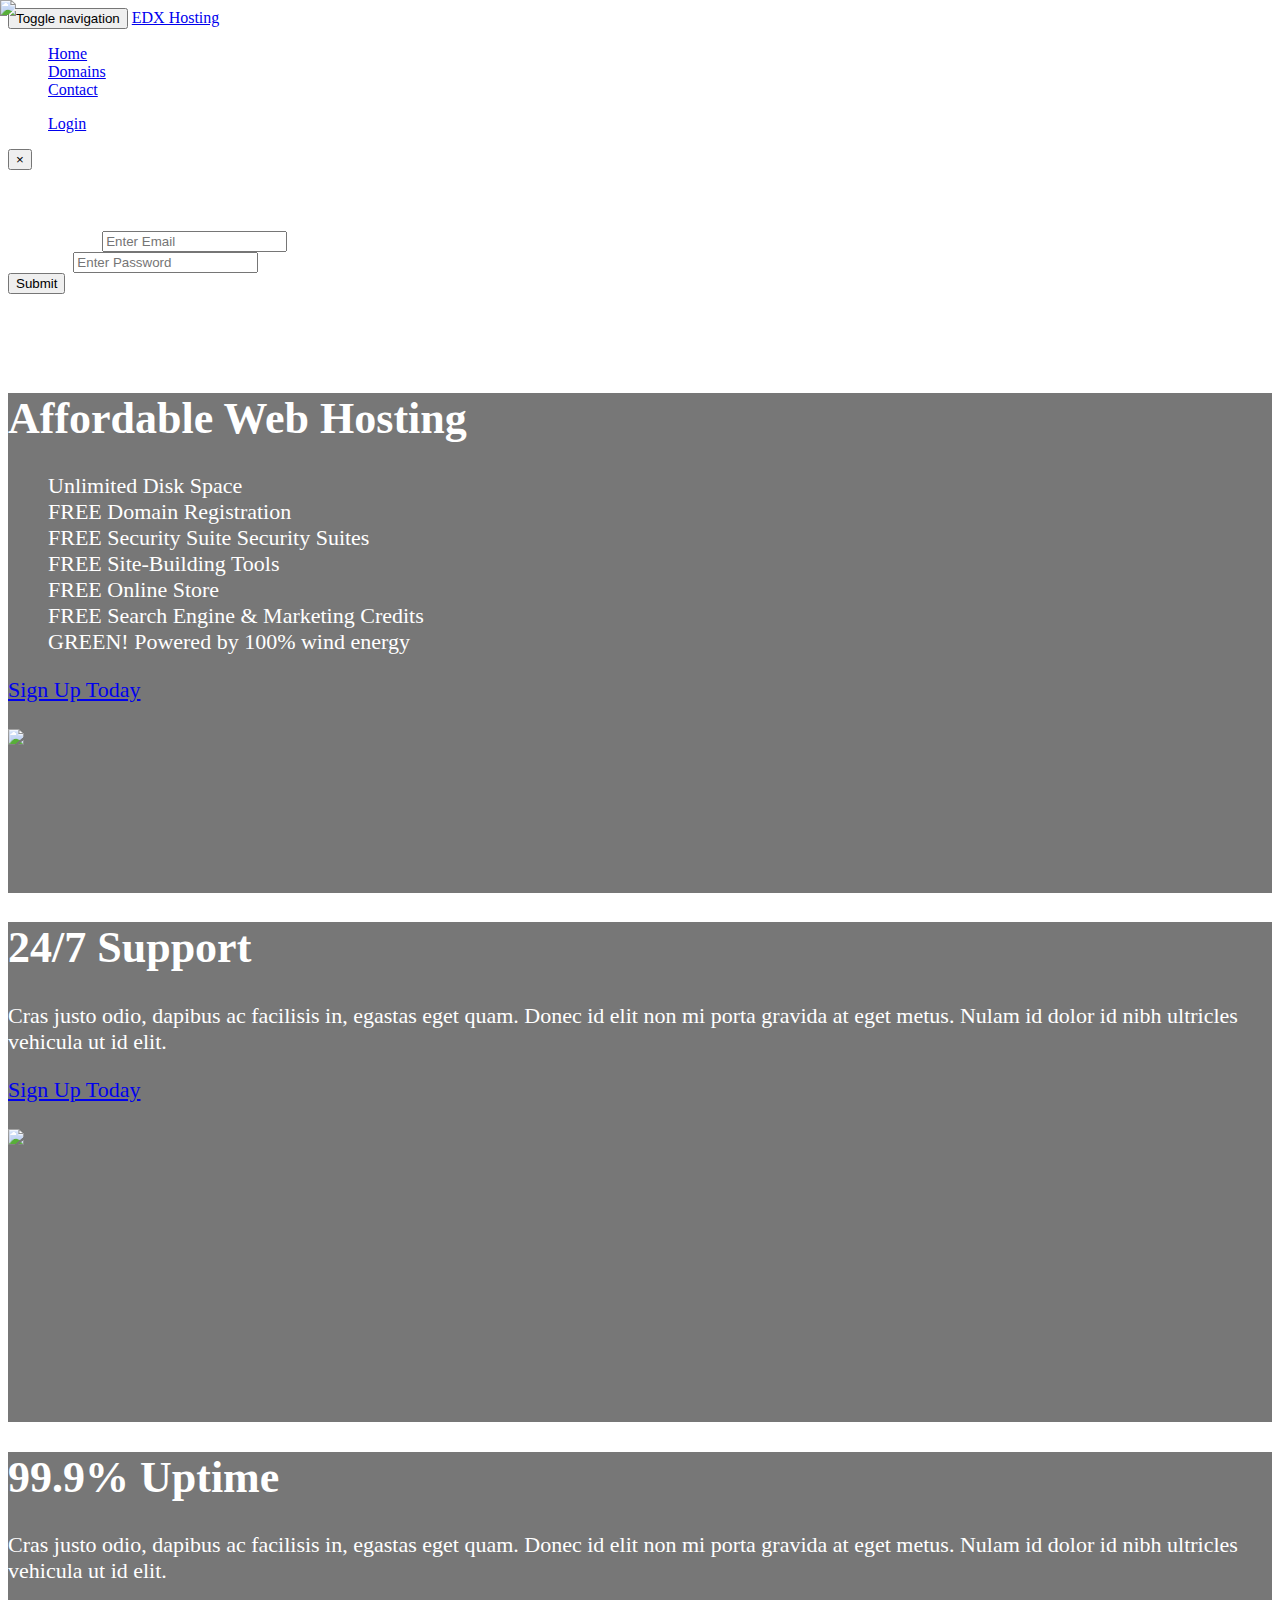
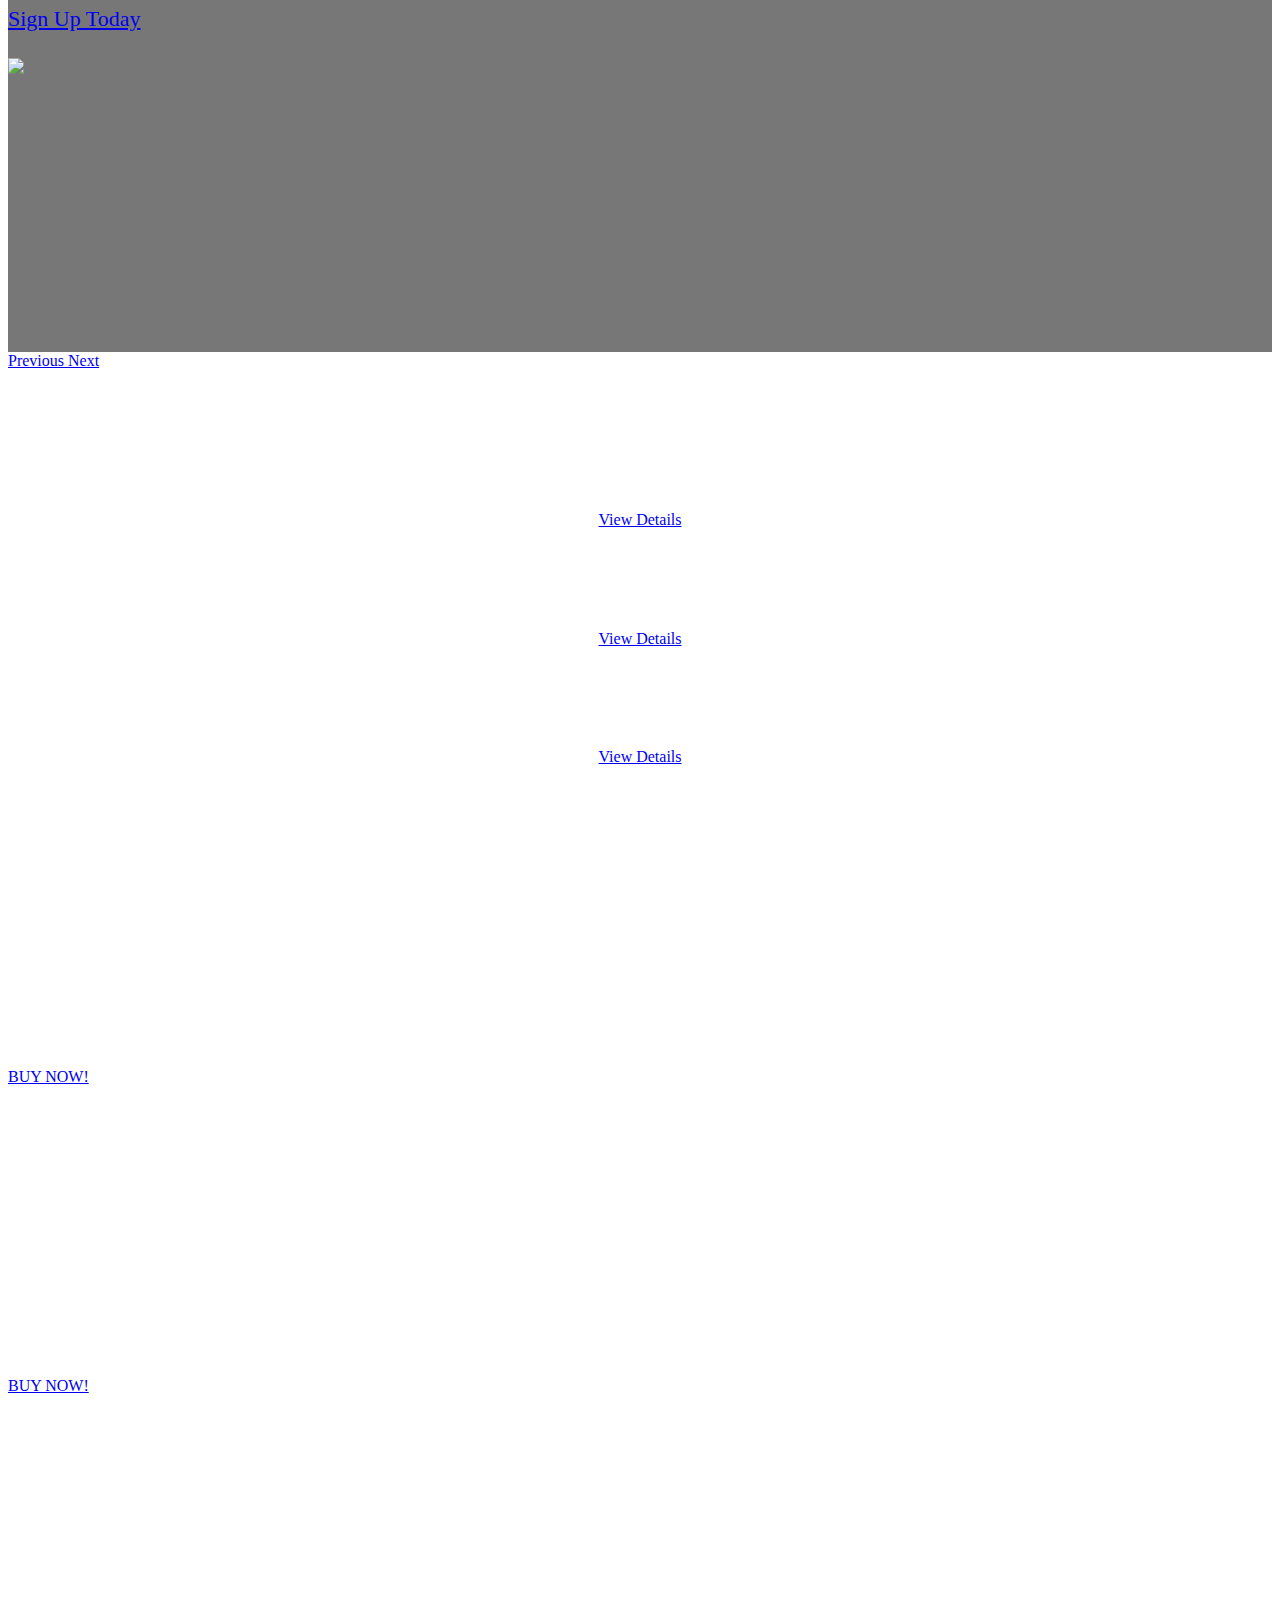
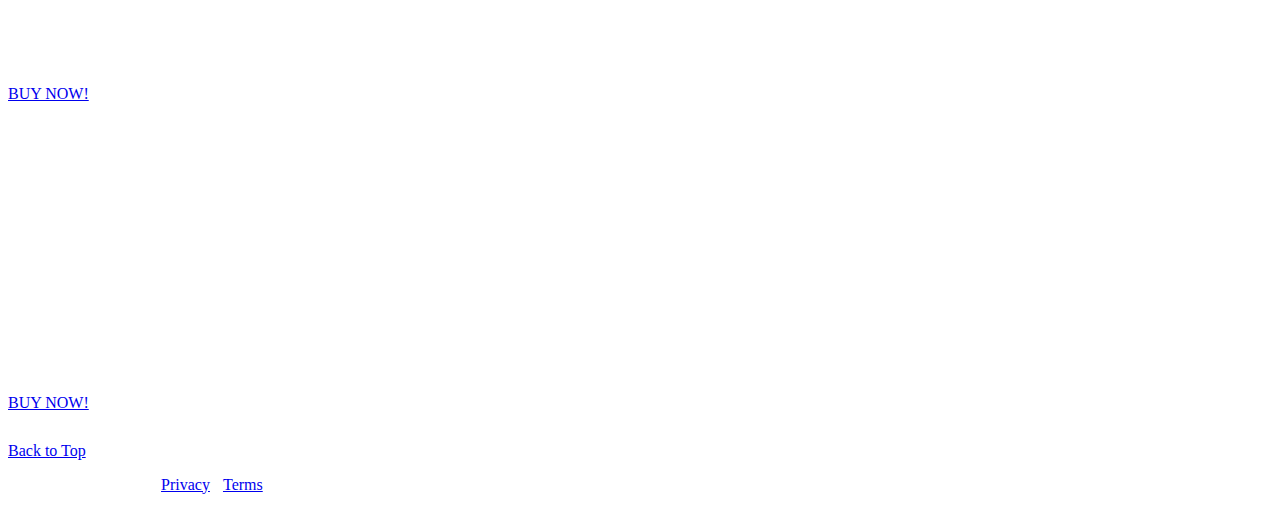
==== index.html @ d73d1c96 "first commit" ====
<!DOCTYPE html>
<html lang="en">
  <head>
    <meta charset="utf-8">
    <meta http-equiv="X-UA-Compatible" content="IE=edge">
    <meta name="viewport" content="width=device-width, initial-scale=1">
    <title>EDX Hosting</title>

    <!-- Bootstrap core CSS -->
    <link href="css/bootstrap.css" rel="stylesheet">

    <!-- Custom styles for this template -->
    <link href="css/style.css" rel="stylesheet">
    <!-- Font Awesome Stylesheet -->
    <link href="css/font-awesome.css" rel="stylesheet">
  </head>

  <body>

    <nav class="navbar navbar-inverse navbar-fixed-top">
      <div class="container">
        <div class="navbar-header">
          <button type="button" class="navbar-toggle collapsed" data-toggle="collapse" data-target="#navbar" aria-expanded="false" aria-controls="navbar">
            <span class="sr-only">Toggle navigation</span>
            <span class="icon-bar"></span>
            <span class="icon-bar"></span>
            <span class="icon-bar"></span>
          </button>
          <a class="navbar-brand" href="#">EDX Hosting</a>
        </div>
        <div id="navbar" class="collapse navbar-collapse">
          <ul class="nav navbar-nav">
            <li class="active"><a href="#">Home</a></li>
            <li><a href="#domains.html">Domains</a></li>
            <li><a href="#contact">Contact</a></li>
          </ul>
          <ul class="nav navbar-nav navbar-right">
          	<li><a href="#" data-toggle="modal" data-target="#myModal">Login</a></li>

          </ul>
        </div><!--/.nav-collapse -->
      </div>
    </nav>

    <!-- Modal -->
<div class="modal fade" id="myModal" tabindex="-1" role="dialog" aria-labelledby="myModalLabel" aria-hidden="true">
  <div class="modal-dialog">
    <div class="modal-content">
      <div class="modal-header">
        <button type="button" class="close" data-dismiss="modal" aria-label="Close"><span aria-hidden="true">&times;</span></button>
        <h4 class="modal-title" id="myModalLabel">Login</h4>
      </div>
      <div class="modal-body">
        <form>
  <div class="form-group">
    <label>Email address</label>
    <input type="email" class="form-control" placeholder="Enter Email">
  </div>
  <div class="form-group">
    <label>Password</label>
    <input type="password" class="form-control" placeholder="Enter Password">
  </div>
  
  </form>
      </div>
      <div class="modal-footer">
        <button type="submit" class="btn btn-default">Submit</button>
      </div>
    </div>
  </div>
</div>


<div id="myCarousel" class="carousel slide" data-ride="carousel">
  <!-- Indicators -->
  <ol class="carousel-indicators">
    <li data-target="#carousel-example-generic" data-slide-to="0" class="active"></li>
    <li data-target="#carousel-example-generic" data-slide-to="1"></li>
    <li data-target="#carousel-example-generic" data-slide-to="2"></li>
  </ol>

  <!-- Wrapper for slides -->
  <div class="carousel-inner" role="listbox">
    <div class="item active">
      <img src="img/bj3.jpg">
      <div class="container">
      	<div class="carousel-caption">
        <div class="row">
        	<div class="col-md-7">
        		<h1> Affordable Web Hosting</h1>
      			<ul class="feature-list">
      				<li><i class="fa fa-check"></i> Unlimited Disk Space</li>
      				<li><i class="fa fa-check"></i> FREE Domain Registration</li>
      				<li><i class="fa fa-check"></i> FREE Security Suite Security Suites</li>
      				<li><i class="fa fa-check"></i> FREE Site-Building Tools</li>
      				<li><i class="fa fa-check"></i> FREE Online Store</li>
      				<li><i class="fa fa-check"></i> FREE Search Engine & Marketing Credits</li>
      				<li><i class="fa fa-check"></i> GREEN! Powered by 100% wind energy </li>
      			</ul>
      			<p><a class="btn btn-primary" href="#">Sign Up Today</a></p>
      		</div>
        	<div class="col-md-5">
        		<img class="server-img" src="img/servers2.png">
        	</div>
        </div>
      	</div>
  	</div>
    </div>
    <div class="item">
      <img src="img/bj2.jpg">
     <div class="carousel-caption">
        <div class="row">
        	<div class="col-md-7">
        		<h1>24/7 Support</h1>
        		<p>Cras justo odio, dapibus ac facilisis in, egastas eget quam. Donec id elit non mi porta gravida at eget metus. Nulam id dolor id nibh ultricles vehicula ut id elit.</p>

      			<p><a class="btn btn-primary" href="#">Sign Up Today</a></p>


        	</div>
        	<div class="col-md-5">
        		<img class="server-img" src="img/servers3.png">
        	</div>

        </div>
      	</div>
    </div>
    <div class="item">
      <img src="img/bj1.jpg">
      <div class="carousel-caption">
        <div class="row">
        	<div class="col-md-7">
        		<h1>99.9% Uptime</h1>
        		<p>Cras justo odio, dapibus ac facilisis in, egastas eget quam. Donec id elit non mi porta gravida at eget metus. Nulam id dolor id nibh ultricles vehicula ut id elit.</p>

      			<p><a class="btn btn-primary" href="#">Sign Up Today</a></p>
      		</div>
        	<div class="col-md-5">
        		<img class="server-img" src="img/servers1.png">
        	</div>
        </div>
      	</div>
    </div>
  </div>

  <!-- Controls -->
  <a class="left carousel-control" href="#myCarousel" role="button" data-slide="prev">
    <span class="glyphicon glyphicon-chevron-left" aria-hidden="true"></span>
    <span class="sr-only">Previous</span>
  </a>
  <a class="right carousel-control" href="#myCarousel" role="button" data-slide="next">
    <span class="glyphicon glyphicon-chevron-right" aria-hidden="true"></span>
    <span class="sr-only">Next</span>
  </a>
</div>

<section class="marketing">
	<div class="container">
		<div class="row">
			<div class="col-md-4">
				<i class="fa fa-user fa-5x fa-border"></i>
				<h2>24/7 Support</h2>
				<p> Our support techs are always standing by to help our clients. Etian porta sen molanseda megna mollis eulsand. Nullam id dolor.</p>
				<p><a class="btn btn-default" href="#">View Details</a></p>

			</div>

			<div class="col-md-4">
				<i class="fa fa-wordpress fa-5x fa-border"></i>
				<h2>One-Click Installation</h2>
				<p> Install powerful web scripts with just one click. We offer over 50 scripts including Joomla, Wordpress, Dropal, shopping carts and more.</p>
				<p><a class="btn btn-default" href="#">View Details</a></p>

			</div>

			<div class="col-md-4">
				<i class="fa fa-server fa-5x fa-border"></i>
				<h2>Daily Backups</h2>
				<p> Your entire server will be backed up multiple times everyday. Etian porta sen molanseda megna mollis eulsand. Nullam id dolor.</p>
				<p><a class="btn btn-default" href="#">View Details</a></p>

			</div>
		</div>
	</div>

</section>

<section>
	<div class="container">
		<div class="row">
			<div class="col-xs-6 col-sm-6 col-md-3 col-lg-3">
				<div class="panel price panel-grey">
					<div class="panel-heading arrow_box text-center">
						<h3>Starter Plan</h3>
					</div>
					<div class="panel-body text-center">
						<p class="lead" style="font-size:40px;"><strong>$3.99 / month</strong></p>
					</div>
					<ul class="list-group list-group-flush text-center">
						<li class="list-group-item">1 Free Domain</li>
						<li class="list-group-item">1GB Disk Space</li>
						<li class="list-group-item">1GB Bandwidth</li>
						<li class="list-group-item">5 Email Account</li>
					</ul>
				<div class="panel-footer">
					<a class="btn btn-lg btn-block btn-primary" href="#">BUY NOW!</a>
				</div>
				</div>
				</div>

				<div class="col-xs-6 col-sm-6 col-md-3 col-lg-3">
				<div class="panel price panel-grey">
					<div class="panel-heading arrow_box text-center">
						<h3>Simple Plan</h3>
					</div>
					<div class="panel-body text-center">
						<p class="lead" style="font-size:40px;"><strong>$8.99 / month</strong>
					</div>
					<ul class="list-group list-group-flush text-center">
						<li class="list-group-item">1 Free Domain</li>
						<li class="list-group-item">5GB Disk Space</li>
						<li class="list-group-item">25GB Bandwidth</li>
						<li class="list-group-item">20 Email Account</li>
					</ul>
					<div class="panel-footer">
					<a class="btn btn-lg btn-block btn-primary" href="#">BUY NOW!</a>
				</div>
				</div>
				</div>

				<div class="col-xs-6 col-sm-6 col-md-3 col-lg-3">
				<div class="panel price panel-grey">
					<div class="panel-heading arrow_box text-center">
						<h3>Standard Plan</h3>
					</div>
					<div class="panel-body text-center">
						<p class="lead" style="font-size:40px;"><strong>$12.99 / month</strong>
					</div>
					<ul class="list-group list-group-flush text-center">
						<li class="list-group-item">1 Free Domain</li>
						<li class="list-group-item">35GB Disk Space</li>
						<li class="list-group-item">50GB Bandwidth</li>
						<li class="list-group-item">Unlimited Email Account</li>
					</ul>
					<div class="panel-footer">
					<a class="btn btn-lg btn-block btn-primary" href="#">BUY NOW!</a>
				</div>
				</div>
				</div>


				<div class="col-xs-6 col-sm-6 col-md-3 col-lg-3">
				<div class="panel price panel-grey">
					<div class="panel-heading arrow_box text-center">
						<h3> Super Plan</h3>
					</div>
					<div class="panel-body text-center">
						<p class="lead" style="font-size:40px;"><strong>$17.99 / month</strong>
					</div>
					<ul class="list-group list-group-flush text-center">
						<li class="list-group-item">2 Free Domain</li>
						<li class="list-group-item">80GB Disk Space</li>
						<li class="list-group-item">100GB Bandwidth</li>
						<li class="list-group-item">Unlimited Email Account</li>
					</ul>
					<div class="panel-footer">
					<a class="btn btn-lg btn-block btn-primary" href="#">BUY NOW!</a>
				</div>
				</div>
				</div>
			</div>
		</div>
	</div>

</section>

<footer>
	<div class="container">
		<p class="pull-right"><a href="#">Back to Top</a></p>
		<p> EDX Hosting &copy; 2015.&middot; <a href="#">Privacy</a> &middot;  <a href="#">Terms</a></p>
	</div>
</footer>
    <!-- Bootstrap core JavaScript
    ================================================== -->
    <!-- Placed at the end of the document so the pages load faster -->
    <script src="https://ajax.googleapis.com/ajax/libs/jquery/1.12.4/jquery.min.js"></script>
    <script src="js/bootstrap.js"></script>
  </body>
</html>
---- css/style.css ----
body {
	color:#fff;
	font-size:16px;
}

section{
	margin:20px 0 30px 0;
}

.feature-list{
	list-style:none;
}

.well{
	overflow:auto;
}

.panel-body{
	overflow:auto;
}

.jumbotron{
	background: #bf5a16;
}

.carousel{
	min-height:500px;
	margin-bottom:60px;
}


.carousel-caption{
	z-index:10px;
	text-align:left;
	top:70px;
	right:10%;
	left:10%;
	font-size:22px;
}

.carousel .item{
	height:500px;
	background-color:#777;
}

.carousel-inner > .item > img{
	position:absolute;
	top:0;
	left:0;
	min-width:100%;
	height:500px;
}

.server-img{
	width:100%;
}

/* Marketing Section */

.marketing{
	text-align: center;
}

.marketing h2{
	font-weight:normal;
}

.price strong{
	font-size: 32px;
}
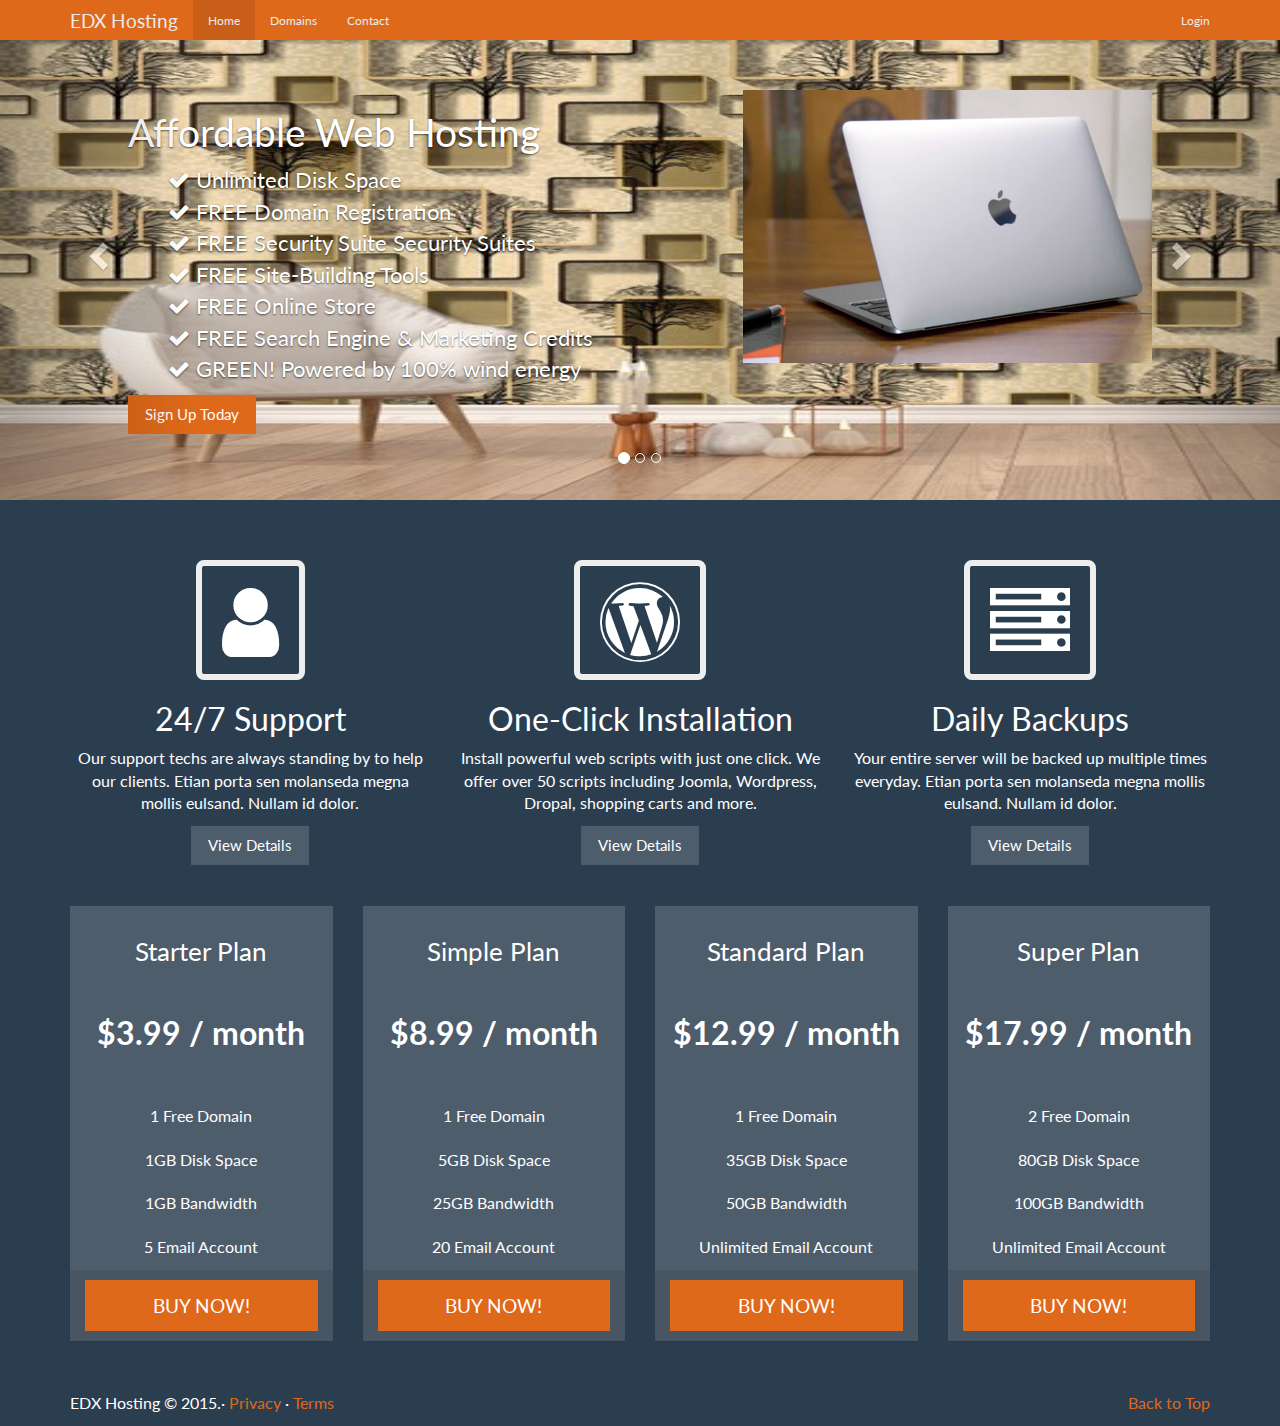
==== commit b9bb28ce: "first commit" ====
--- a/index.html
+++ b/index.html
@@ -26,17 +26,16 @@
             <span class="icon-bar"></span>
             <span class="icon-bar"></span>
           </button>
-          <a class="navbar-brand" href="#">EDX Hosting</a>
+          <a class="navbar-brand" href="index.html">EDX Hosting</a>
         </div>
         <div id="navbar" class="collapse navbar-collapse">
           <ul class="nav navbar-nav">
-            <li class="active"><a href="#">Home</a></li>
-            <li><a href="#domains.html">Domains</a></li>
-            <li><a href="#contact">Contact</a></li>
+            <li class="active"><a href="index.html">Home</a></li>
+            <li><a href="domains.html">Domains</a></li>
+            <li><a href="contact.html">Contact</a></li>
           </ul>
           <ul class="nav navbar-nav navbar-right">
-          	<li><a href="#" data-toggle="modal" data-target="#myModal">Login</a></li>
-
+          	<li><a href="#myModal" data-toggle="modal" data-target="#myModal">Login</a></li>
           </ul>
         </div><!--/.nav-collapse -->
       </div>
@@ -74,9 +73,9 @@
 <div id="myCarousel" class="carousel slide" data-ride="carousel">
   <!-- Indicators -->
   <ol class="carousel-indicators">
-    <li data-target="#carousel-example-generic" data-slide-to="0" class="active"></li>
-    <li data-target="#carousel-example-generic" data-slide-to="1"></li>
-    <li data-target="#carousel-example-generic" data-slide-to="2"></li>
+    <li data-target="#myCarousel" data-slide-to="0" class="active"></li>
+    <li data-target="#myCarousel" data-slide-to="1"></li>
+    <li data-target="#myCarousel" data-slide-to="2"></li>
   </ol>
 
   <!-- Wrapper for slides -->
@@ -100,7 +99,7 @@
       			<p><a class="btn btn-primary" href="#">Sign Up Today</a></p>
       		</div>
         	<div class="col-md-5">
-        		<img class="server-img" src="img/servers2.png">
+        		<img class="server-img" src="img/servers2.jpg">
         	</div>
         </div>
       	</div>
@@ -119,7 +118,7 @@
 
         	</div>
         	<div class="col-md-5">
-        		<img class="server-img" src="img/servers3.png">
+        		<img class="server-img" src="img/servers3.jpg">
         	</div>
 
         </div>
@@ -136,7 +135,7 @@
       			<p><a class="btn btn-primary" href="#">Sign Up Today</a></p>
       		</div>
         	<div class="col-md-5">
-        		<img class="server-img" src="img/servers1.png">
+        		<img class="server-img" src="img/servers1.jpg">
         	</div>
         </div>
       	</div>
